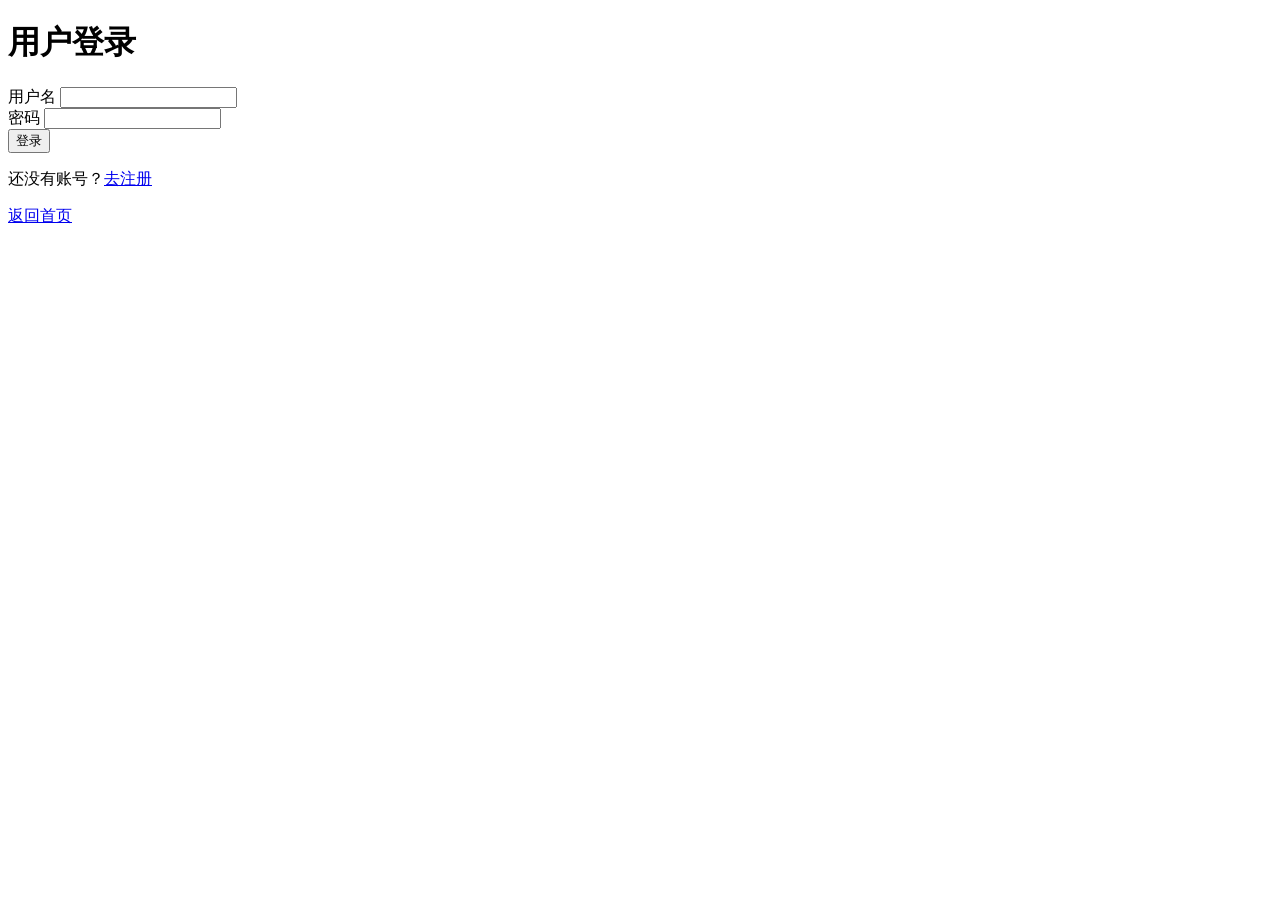
==== web/login.html @ e7e55f2e "上传项目代码" ====
<!DOCTYPE html>
<html lang="zh-CN">
<head>
    <meta charset="UTF-8">
    <meta name="viewport" content="width=device-width, initial-scale=1.0">
    <title>用户登录</title>
    <link rel="stylesheet" href="/static/style.css">
</head>
<body>
<h1>用户登录</h1>

<form id="loginForm">
    <div>
        <label for="username">用户名</label>
        <input
                type="text"
                id="username"
                name="username"
                required
        >
    </div>

    <div>
        <label for="password">密码</label>
        <input
                type="password"
                id="password"
                name="password"
                required
        >
    </div>

    <button type="submit">登录</button>
</form>

<p id="result"></p>

<p>还没有账号？<a href="/register">去注册</a></p>
<p><a href="/">返回首页</a></p>
<script src="/static/js/common.js"></script>
<script src="/static/js/login.js"></script>
</body>
</html>
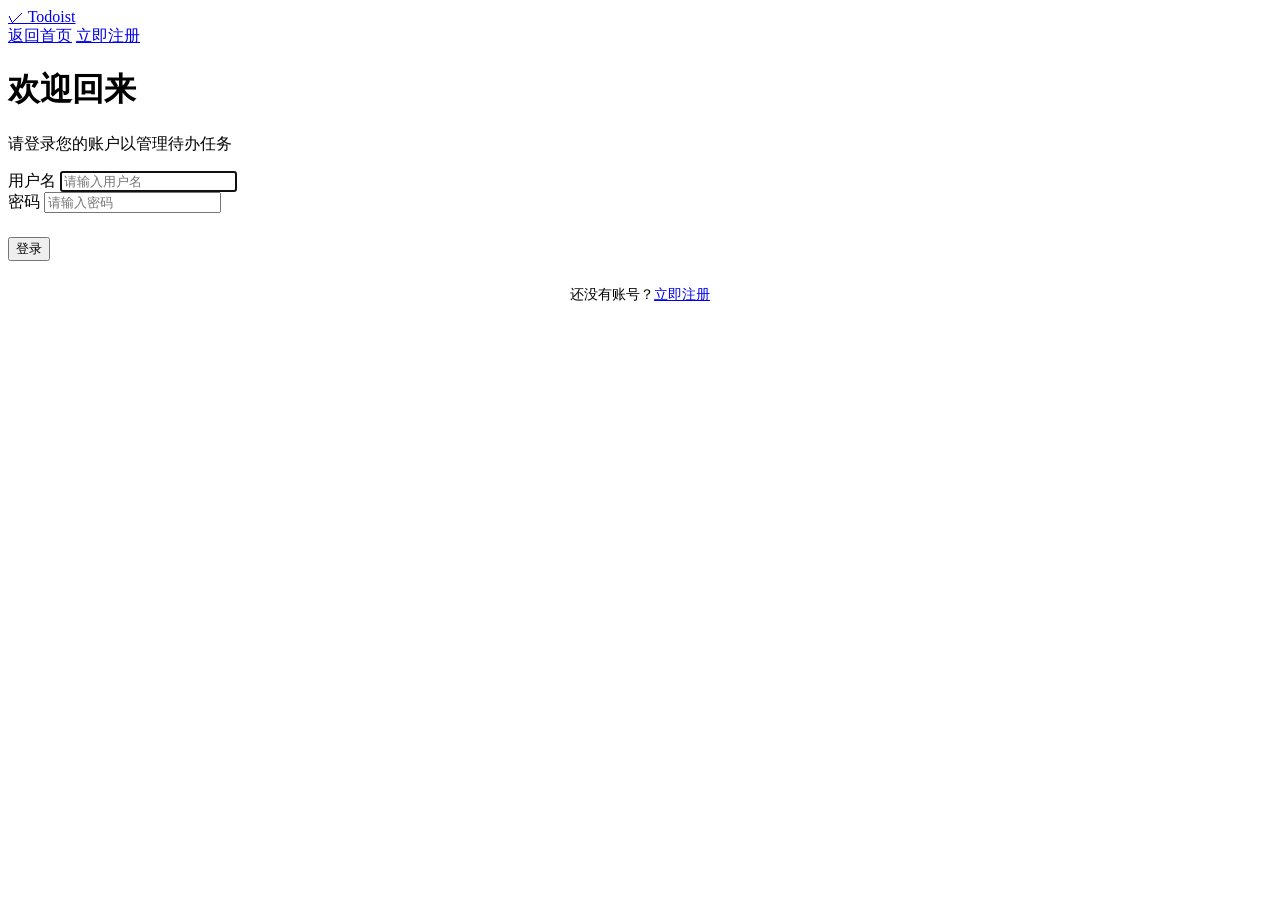
==== commit 1bf6f578: "revise 修改前端" ====
--- a/web/login.html
+++ b/web/login.html
@@ -3,41 +3,48 @@
 <head>
     <meta charset="UTF-8">
     <meta name="viewport" content="width=device-width, initial-scale=1.0">
-    <title>用户登录</title>
+    <title>登录 - Todo 任务管理</title>
     <link rel="stylesheet" href="/static/style.css">
 </head>
 <body>
-<h1>用户登录</h1>
+    <header class="navbar">
+        <div class="nav-container">
+            <a href="/" class="nav-brand">✓ Todoist</a>
+            <div class="nav-links">
+                <a href="/" class="btn btn-sm btn-outline">返回首页</a>
+                <a href="/register" class="btn btn-sm btn-secondary">立即注册</a>
+            </div>
+        </div>
+    </header>
 
-<form id="loginForm">
-    <div>
-        <label for="username">用户名</label>
-        <input
-                type="text"
-                id="username"
-                name="username"
-                required
-        >
+    <div class="auth-wrapper">
+        <div class="auth-card">
+            <h1>欢迎回来</h1>
+            <p class="auth-subtitle">请登录您的账户以管理待办任务</p>
+
+            <form id="loginForm">
+                <div class="form-group">
+                    <label class="form-label" for="username">用户名</label>
+                    <input class="form-input" type="text" id="username" name="username" placeholder="请输入用户名" required autocomplete="username" autofocus>
+                </div>
+
+                <div class="form-group">
+                    <label class="form-label" for="password">密码</label>
+                    <input class="form-input" type="password" id="password" name="password" placeholder="请输入密码" required autocomplete="current-password">
+                </div>
+
+                <div style="margin-top: 1.5rem;">
+                    <button class="btn btn-primary btn-block" type="submit" id="submitBtn">登录</button>
+                </div>
+            </form>
+
+            <div style="margin-top: 1.5rem; text-align: center; font-size: 0.9rem; color: var(--text-muted);">
+                还没有账号？<a href="/register">立即注册</a>
+            </div>
+        </div>
     </div>
 
-    <div>
-        <label for="password">密码</label>
-        <input
-                type="password"
-                id="password"
-                name="password"
-                required
-        >
-    </div>
-
-    <button type="submit">登录</button>
-</form>
-
-<p id="result"></p>
-
-<p>还没有账号？<a href="/register">去注册</a></p>
-<p><a href="/">返回首页</a></p>
-<script src="/static/js/common.js"></script>
-<script src="/static/js/login.js"></script>
+    <script src="/static/js/common.js"></script>
+    <script src="/static/js/login.js"></script>
 </body>
-</html>+</html>
